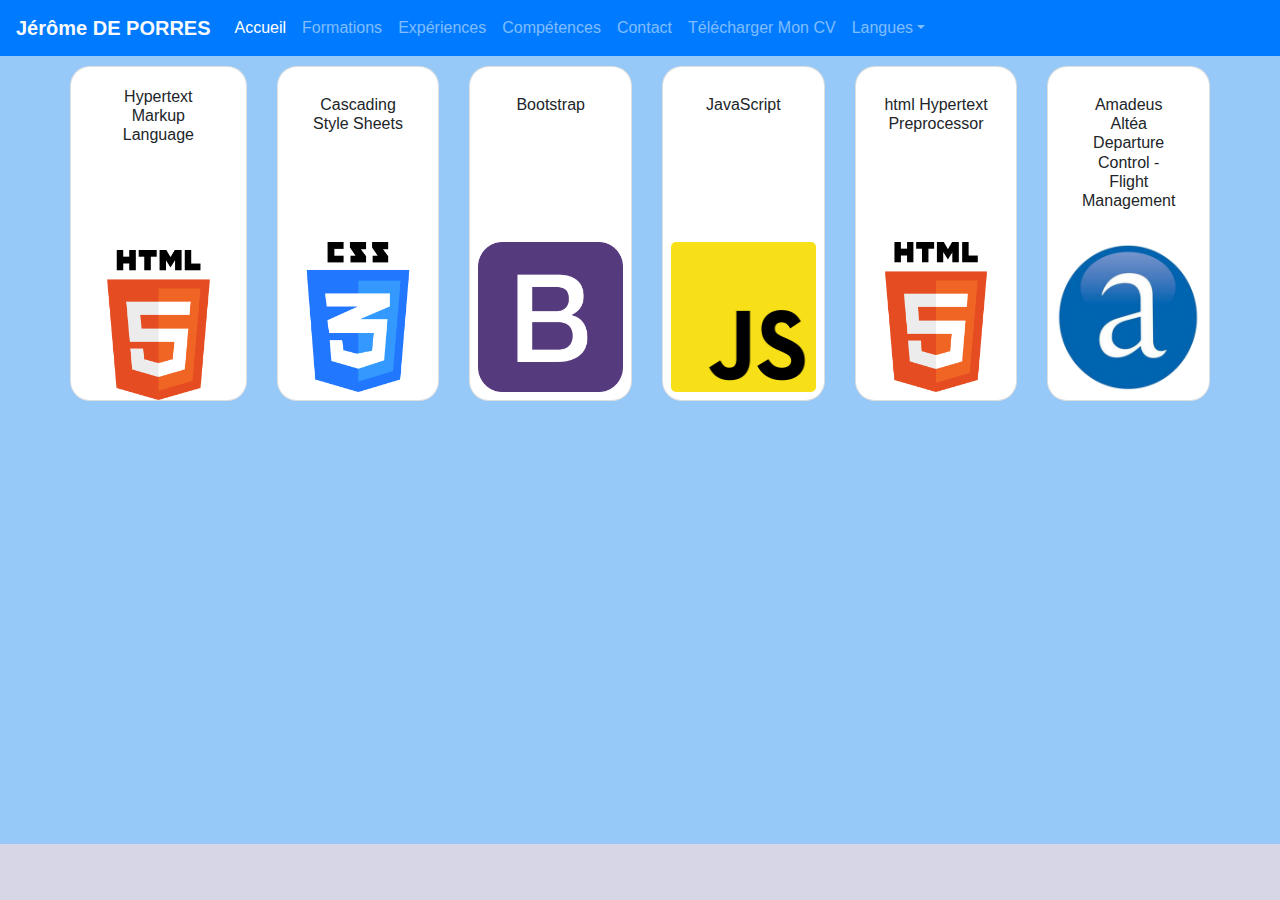
==== CompetencesFR.html @ da7df124 "CV" ====
<!DOCTYPE html>
    <head>
        <meta charset="UTF-8">
        <title>CV Jerome DE PORRES</title>
        <meta name="viewport" content="width=device-width, initial-scale=1">
        <link rel="stylesheet" href="https://maxcdn.bootstrapcdn.com/bootstrap/4.0.0/css/bootstrap.min.css" integrity="sha384-Gn5384xqQ1aoWXA+058RXPxPg6fy4IWvTNh0E263XmFcJlSAwiGgFAW/dAiS6JXm" crossorigin="anonymous">
        <link rel="stylesheet" href="Assets/css/Styles.css"/>
        <link rel="stylesheet" href="https://use.fontawesome.com/releases/v5.7.0/css/all.css" integrity="sha384-lZN37f5QGtY3VHgisS14W3ExzMWZxybE1SJSEsQp9S+oqd12jhcu+A56Ebc1zFSJ" crossorigin="anonymous">
    </head>
        <body>
            <div class="container-fluid" id="menubar">
                <nav class="navbar fixed-top navbar-expand-xl navbar-dark bg-primary">
                  <a class="navbar-brand font-weight-bold text-light">Jérôme DE PORRES</a>
                  <button class="navbar-toggler" type="button" data-toggle="collapse" data-target="#CV" aria-controls="navbarsExample09" aria-expanded="false" aria-label="Toggle navigation">
                    <span class="navbar-toggler-icon"></span>
                  </button>
                <div class="collapse navbar-collapse" id="CV">
                    <ul class="navbar-nav mr-auto">
                      <li class="nav-item active"><a class="nav-link" href="index.html">Accueil<span class="sr-only">(current)</span></a></li>
                      <li class="nav-item"><a class="nav-link" href="FormationsFR.html">Formations</a></li>
                      <li class="nav-item"><a class="nav-link" href="ExperiencesFR.html">Expériences</a></li>
                      <li class="nav-item"><a class="nav-link" href="CompetencesFR.html">Compétences</a></li>
                      <li class="nav-item"><a class="nav-link" href="ContactFR.html">Contact</a></li>
                      <li class="nav-item"><a class="nav-link" href="Assets/Images/CVJeromeDEPORRES.pdf" download>Télécharger Mon CV</a></li>
                      <li class="nav-item dropdown"><a class="nav-link dropdown-toggle" href="http://example.com" id="dropdown09" data-toggle="dropdown" aria-haspopup="true" aria-expanded="false">Langues</a>
                        <div class="dropdown-menu" aria-labelledby="dropdown09">
                          <a class="dropdown-item" href="French.png" title="Français"><img src="Assets/Images/FR.png" height="15px" width="20px"></a>
                          <a class="dropdown-item" href="English.png" title="English"><img src="Assets/Images/EN.png" height="15px" width="20px"></a>
                        </div>
                    </ul>
                  </div>
                </nav>
                <div class="container text-center">
                    <div class="row padding-mobile">
                  <div class="card-deck">
                    <div class="card cards col-xl-3 col-md-6 col-xs-12 my-1 mt-3">
                      <div class="card-body">
                        <h6 class="card-title">Hypertext Markup Language</h6>
                      </div>
                      <img class="card-img-top img-fluid comimage mx-auto" src="Assets/Images/html.png" alt="html">
                    </div>
                    <div class="card p-2 cards col-xl-3 col-md-6 col-xs-12 my-1 mt-3">
                      <div class="card-body">
                        <h6 class="card-title">Cascading Style Sheets</h6>
                      </div>
                      <img class="card-img-top img-fluid comimage mx-auto" src="Assets/Images/css.png" alt="css">
                    </div>
                    <div class="card p-2 cards col-xl-3 col-md-6 col-xs-12 my-1 mt-3">
                      <div class="card-body">
                        <h6 class="card-title">Bootstrap</h6>
                      </div>
                      <img class="card-img-top img-fluid comimage mx-auto" src="Assets/Images/bootstrap.jpg" alt="bootstrap">
                    </div>
                    <div class="card p-2 cards col-xl-3 col-md-6 col-xs-12 my-1 mt-3">
                      <div class="card-body">
                        <h6 class="card-title">JavaScript</h6>
                      </div>
                      <img class="card-img-top img-fluid forimages comimage mx-auto" src="Assets/Images/js.png" alt="js">
                    </div>
                    <div class="card p-2 cards col-xl-3 col-md-6 col-xs-12 my-1 mt-3">
                      <div class="card-body">
                        <h6 class="card-title">html Hypertext Preprocessor</h6>
                      </div>
                      <img class="card-img-top img-fluid forimages comimage mx-auto" src="Assets/Images/html.png" alt="js">
                    </div>
                       <div class="card p-2 cards col-xl-3 col-md-6 col-xs-12 my-1 mt-3">
                      <div class="card-body">
                        <h6 class="card-title">Amadeus Altéa Departure Control - Flight Management</h6>
                      </div>
                      <img class="card-img-top img-fluid forimages comimage mx-auto" src="Assets/Images/amadeus.png" alt="js">
                    </div>
                  </div> 
                    </div>
                <footer id="footer" class="py-3 text-center">
                    <a href="tel:+33753426517"><i class="fas fa-mobile-alt fa-lg mr-md-5 mr-3"></i></a>
                    <a href="mailto: deporresjerome@yahoo.com"><i class="far fa-envelope fa-lg mr-md-5 mr-3"></i></a>
                    <a href="https://www.facebook.com/jerome.porres" target="blank"><i class="fab fa-facebook-square fa-lg mr-md-5 mr-3"></i></a>
                    <a href="https://www.linkedin.com/in/jeromedeporres/" target="_blank"><i class="fab fa-linkedin-in fa-lg mr-md-5 mr-3"></i></a>
                    <a href="https://www.instagram.com/jeromedeporres/?hl=fr" target="_blank"><i class="fab fa-instagram fa-lg mr-md-5 mr-3"></i></a>
                    <a href="https://github.com/jeromedeporres" target="_blank"><i class="fab fa-github fa-lg mr-md-5 mr-3"></i></a>
                </footer>
                <script src="https://code.jquery.com/jquery-3.3.1.slim.min.js" integrity="sha384-q8i/X+965DzO0rT7abK41JStQIAqVgRVzpbzo5smXKp4YfRvH+8abtTE1Pi6jizo" crossorigin="anonymous"></script>
                <script src="https://cdnjs.cloudflare.com/ajax/libs/popper.js/1.14.3/umd/popper.min.js" integrity="sha384-ZMP7rVo3mIykV+2+9J3UJ46jBk0WLaUAdn689aCwoqbBJiSnjAK/l8WvCWPIPm49" crossorigin="anonymous"></script>
                <script src="https://stackpath.bootstrapcdn.com/bootstrap/4.1.3/js/bootstrap.min.js" integrity="sha384-ChfqqxuZUCnJSK3+MXmPNIyE6ZbWh2IMqE241rYiqJxyMiZ6OW/JmZQ5stwEULTy" crossorigin="anonymous"></script>
            </body>
    </html>
---- Assets/css/Styles.css ----
.menubar {
    width: 100%;
    font-size: 50px;
    display: inline-block;
    font-weight: 500;
    position: 20%;
}
.figimage {
    padding-top: 10%;
}
.big-banner {
  background-size: 100%;
  width: 100%;
  color:black;
  font-size: 21px;
  margin-top: 100px;
  margin-bottom: 100px;
}
body {
  background-color: rgb(151, 201, 248);
  margin-bottom: 60px;
  margin-top: 50px;
}
#footer {
  position: fixed;
  left: 0;
  bottom: 0;
  width: 100%;
  background-color: #d6d6e6;
  text-align: center;
}
.expimages {
  border-radius: 5px 5px 5px 5px;
  width: 6rem;
  margin-top: 20px;

}
.forimages {
  border-radius: 5px 5px 5px 5px;
  width: 6rem;
}
.cards {
  border-radius: 20px 20px 20px 20px;
}
.comimage {
  border-radius: 5px 5px 5px 5px;
  height: 150px;
  width: 150px;
}
p {
  font-size: 16px;
}
/*contact form */

@import url(https://fonts.googleapis.com/css?family=Roboto:400,300,600,400italic);
@import url(https://fonts.googleapis.com/css2?family=Kaushan+Script&family=Piedra&display=swap);
* {
  margin: 0;
  padding: 0;
  box-sizing: border-box;
  -webkit-box-sizing: border-box;
  -moz-box-sizing: border-box;
  -webkit-font-smoothing: antialiased;
  -moz-font-smoothing: antialiased;
  -o-font-smoothing: antialiased;
  text-rendering: optimizeLegibility;
}
.container-form {
  max-width: 600px;
  width: 100%;
  margin: 0 auto;
  position: relative;
  margin-top: 70px;
}

#contactForm input[type="text"],
#contactForm input[type="email"],
#contactForm input[type="tel"],
#contactForm textarea,
#contactForm button[type="submit"] {
  font: 400 12px/16px "Roboto", Helvetica, Arial, sans-serif, 'Kaushan, Script' cursive;
}
#contactForm {
  background: #fdfdfd;
  padding: 30px;
  margin: 30px 0;
  box-shadow: 0 0 20px 0 rgba(0, 0, 0, 0.2), 0 5px 5px 0 rgba(0, 0, 0, 0.24);
  border-radius: 20px 20px 20px 20px;
}

#contactForm h3 {
  display: block;
  font-size: 30px;
  font-weight: 300;
  margin-bottom: 20px;
  text-align: center;
  font-family: 'Kaushan Script', cursive;
  }
fieldset {
  border: medium none !important;
  margin: 0 0 10px;
  min-width: 100%;
  padding: 0;
  width: 100%;
}

#contactForm input[type="text"],
#contactForm input[type="email"],
#contactForm input[type="tel"],
#contactForm textarea {
  width: 100%;
  border: 1px solid #ccc;
  background: #FFF;
  margin: 0 0 5px;
  padding: 10px;
}

#contactForm input[type="text"]:hover,
#contactForm input[type="email"]:hover,
#contactForm input[type="tel"]:hover,
#contactForm textarea:hover {
  -webkit-transition: border-color 0.3s ease-in-out;
  -moz-transition: border-color 0.3s ease-in-out;
  transition: border-color 0.3s ease-in-out;
  border: 1px solid rgb(6, 154, 253);
}

#contactForm textarea {
  height: 100px;
  max-width: 100%;
  resize: none;
}

#contactForm button[type="submit"] {
  cursor: pointer;
  width: 100%;
  border: 2px;
  background:  rgb(151, 201, 248);
  color: #FFF;
  margin: 0 0 5px;
  padding: 10px;
  font-size: 15px;
}

#contactForm button[type="submit"]:hover {
  background:  rgb(24, 47, 68);
  -webkit-transition: background 0.3s ease-in-out;
  -moz-transition: background 0.3s ease-in-out;
  transition: background-color 0.3s ease-in-out;
}

#contactForm button[type="submit"]:active {
  box-shadow: inset 0 1px 3px rgba(0, 0, 0, 0.5);
}

#contactForm input:focus,
#contactForm textarea:focus {
  outline: 1;
  border: 1px solid #aaa;
}
::-webkit-input-placeholder {
  color: #888;
}
:-moz-placeholder {
  color: #888;
}
::-moz-placeholder {
  color: #888;
}
:-ms-input-placeholder {
  color: #888;
}
#dip {
    margin-left: 15%;
}
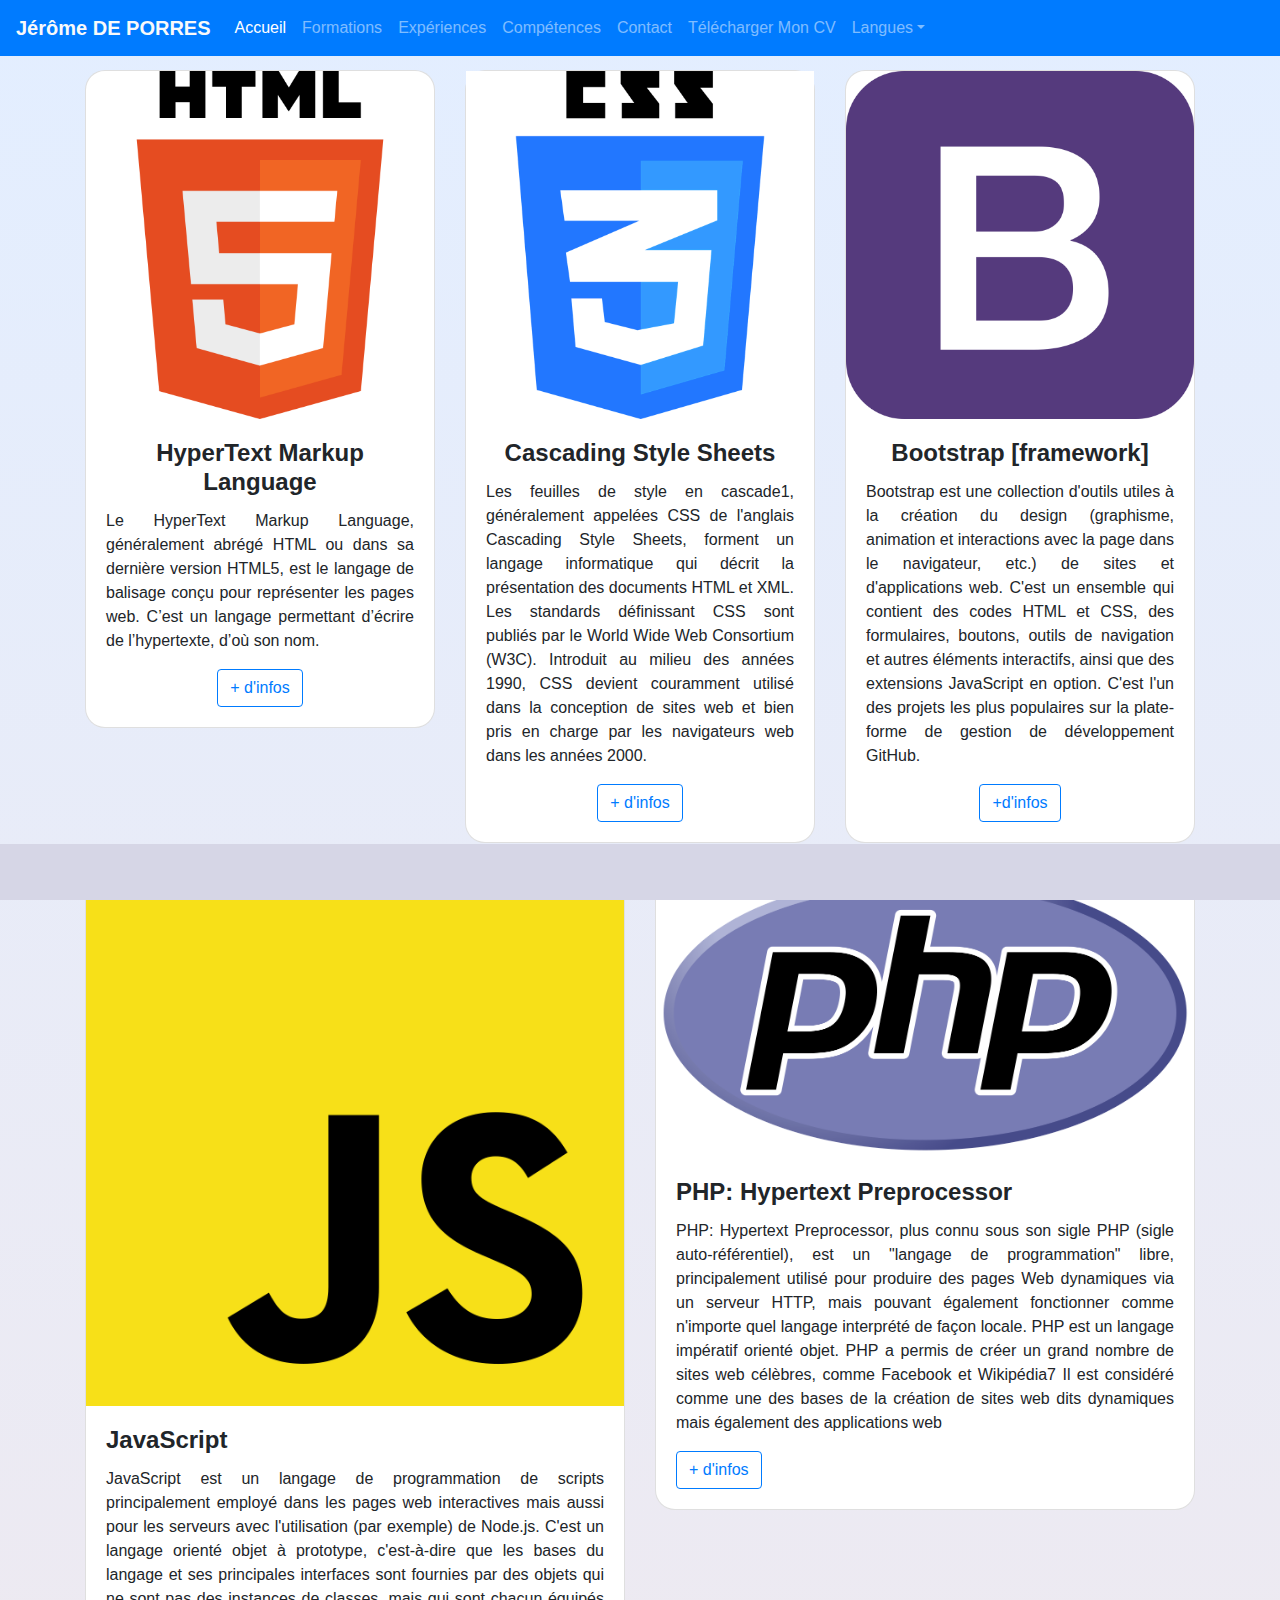
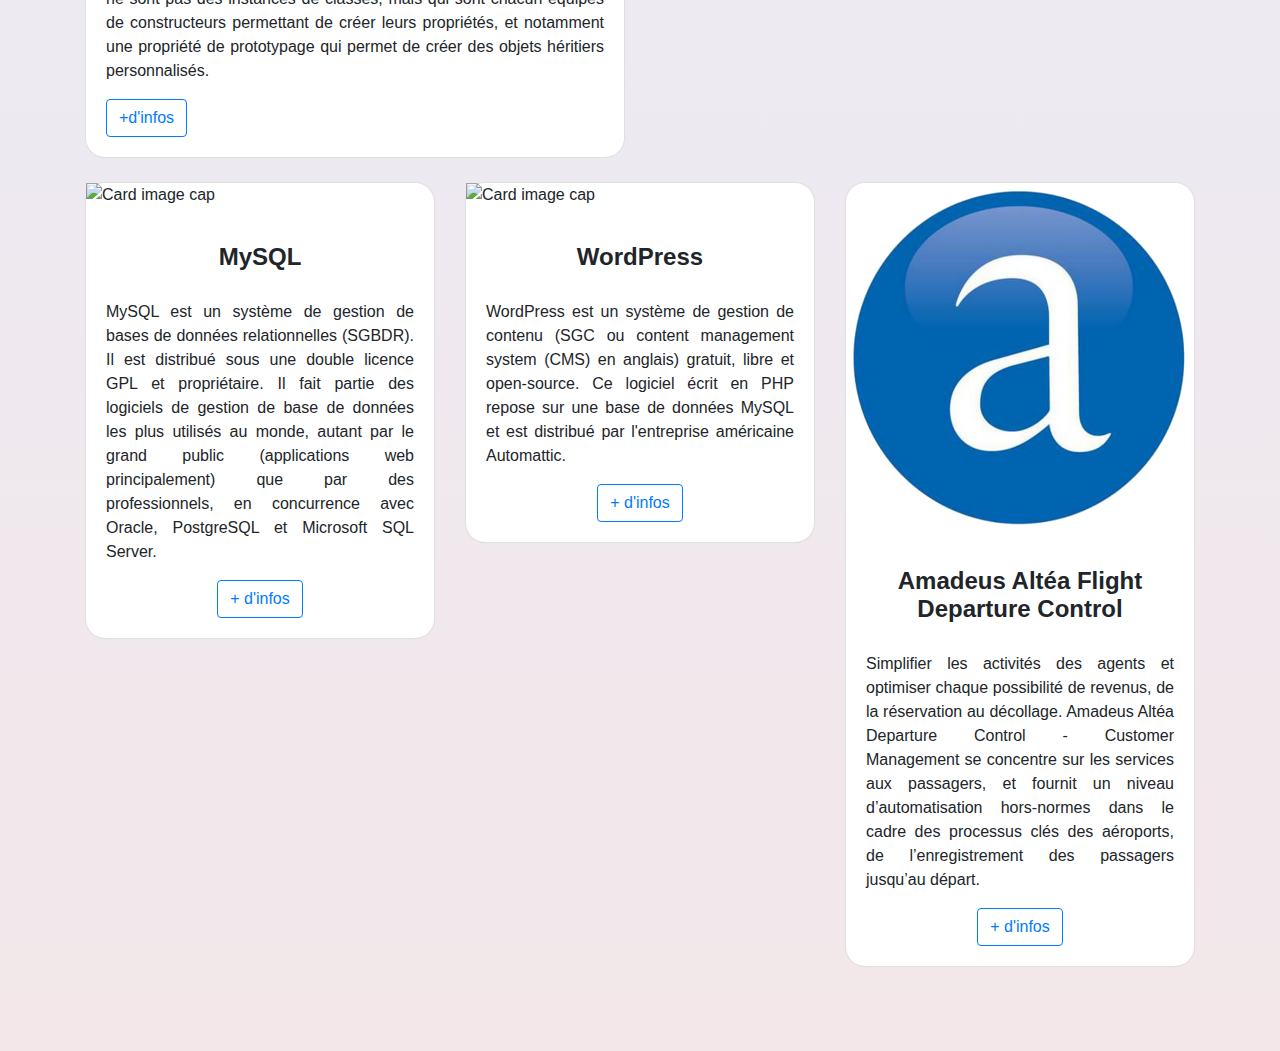
==== commit f7ff7ae7: "initial commit" ====
--- a/CompetencesFR.html
+++ b/CompetencesFR.html
@@ -7,70 +7,135 @@
         <link rel="stylesheet" href="Assets/css/Styles.css"/>
         <link rel="stylesheet" href="https://use.fontawesome.com/releases/v5.7.0/css/all.css" integrity="sha384-lZN37f5QGtY3VHgisS14W3ExzMWZxybE1SJSEsQp9S+oqd12jhcu+A56Ebc1zFSJ" crossorigin="anonymous">
     </head>
-        <body>
+        <body class="hm-gradient">
             <div class="container-fluid" id="menubar">
                 <nav class="navbar fixed-top navbar-expand-xl navbar-dark bg-primary">
                   <a class="navbar-brand font-weight-bold text-light">Jérôme DE PORRES</a>
                   <button class="navbar-toggler" type="button" data-toggle="collapse" data-target="#CV" aria-controls="navbarsExample09" aria-expanded="false" aria-label="Toggle navigation">
                     <span class="navbar-toggler-icon"></span>
                   </button>
-                <div class="collapse navbar-collapse" id="CV">
-                    <ul class="navbar-nav mr-auto">
-                      <li class="nav-item active"><a class="nav-link" href="index.html">Accueil<span class="sr-only">(current)</span></a></li>
-                      <li class="nav-item"><a class="nav-link" href="FormationsFR.html">Formations</a></li>
-                      <li class="nav-item"><a class="nav-link" href="ExperiencesFR.html">Expériences</a></li>
-                      <li class="nav-item"><a class="nav-link" href="CompetencesFR.html">Compétences</a></li>
-                      <li class="nav-item"><a class="nav-link" href="ContactFR.html">Contact</a></li>
-                      <li class="nav-item"><a class="nav-link" href="Assets/Images/CVJeromeDEPORRES.pdf" download>Télécharger Mon CV</a></li>
-                      <li class="nav-item dropdown"><a class="nav-link dropdown-toggle" href="http://example.com" id="dropdown09" data-toggle="dropdown" aria-haspopup="true" aria-expanded="false">Langues</a>
-                        <div class="dropdown-menu" aria-labelledby="dropdown09">
-                          <a class="dropdown-item" href="French.png" title="Français"><img src="Assets/Images/FR.png" height="15px" width="20px"></a>
-                          <a class="dropdown-item" href="English.png" title="English"><img src="Assets/Images/EN.png" height="15px" width="20px"></a>
+                    <div class="collapse navbar-collapse" id="CV">
+                        <ul class="navbar-nav mr-auto">
+                            <li class="nav-item active"><a class="nav-link" href="index.html">Accueil<span class="sr-only">(current)</span></a></li>
+                            <li class="nav-item"><a class="nav-link" href="FormationsFR.html">Formations</a></li>
+                            <li class="nav-item"><a class="nav-link" href="ExperiencesFR.html">Expériences</a></li>
+                            <li class="nav-item"><a class="nav-link" href="CompetencesFR.html">Compétences</a></li>
+                            <li class="nav-item"><a class="nav-link" href="ContactFR.html">Contact</a></li>
+                            <li class="nav-item"><a class="nav-link" href="Assets/Images/CV_JeromeANTONMARTINDEPORRES_FR.pdf" download>Télécharger Mon CV</a></li>
+                            <li class="nav-item dropdown"><a class="nav-link dropdown-toggle" href="http://example.com" id="dropdown09" data-toggle="dropdown" aria-haspopup="true" aria-expanded="false">Langues</a>
+                                <div class="dropdown-menu" aria-labelledby="dropdown09">
+                                    <a class="dropdown-item" href="index.html" title="Français"><img src="Assets/Images/FR.png" height="20px" width="20px"> Français</a>
+                                    <a class="dropdown-item" href="indexEng.html" title="English"><img src="Assets/Images/ENG.png" height="20px" width="20px"> English</a>
+                                  </div>
+                        </ul>
+                    </div>
+                </nav>
+            </div>
+            <div class="container mt-4">
+                <div class="row">
+                    <div class="col-lg-4 col-md-12 mb-4">
+                        <div class="card">
+                            <div class="view overlay hm-white-slight">
+                                <img src="Assets/Images/html.png" class="img-fluid" alt="photo" height="450" width="850">
+                            </div>
+                                <div class="card-body text-center">
+                                    <h4 class="card-title text-center"><strong>HyperText Markup Language</strong> </h4>
+                                    <p class="card-text text-justify">Le HyperText Markup Language, généralement abrégé HTML ou dans sa dernière version HTML5, est le langage de balisage conçu pour représenter les pages web. C’est un langage permettant d’écrire de l’hypertexte, d’où son nom.</p>
+                                    <a href="https://fr.wikipedia.org/wiki/Hypertext_Markup_Language" class="btn btn-outline-primary waves-effect">+ d'infos</a>
+                                </div>
                         </div>
-                    </ul>
-                  </div>
-                </nav>
-                <div class="container text-center">
-                    <div class="row padding-mobile">
-                  <div class="card-deck">
-                    <div class="card cards col-xl-3 col-md-6 col-xs-12 my-1 mt-3">
-                      <div class="card-body">
-                        <h6 class="card-title">Hypertext Markup Language</h6>
-                      </div>
-                      <img class="card-img-top img-fluid comimage mx-auto" src="Assets/Images/html.png" alt="html">
                     </div>
-                    <div class="card p-2 cards col-xl-3 col-md-6 col-xs-12 my-1 mt-3">
-                      <div class="card-body">
-                        <h6 class="card-title">Cascading Style Sheets</h6>
-                      </div>
-                      <img class="card-img-top img-fluid comimage mx-auto" src="Assets/Images/css.png" alt="css">
+                        <div class="col-lg-4 col-md-12 mb-4">
+                            <div class="card">
+                                <div class="view overlay hm-white-slight">
+                                    <img src="Assets/Images/css.png" class="img-fluid" alt="photo">
+                                </div>
+                                <div class="card-body text-center">
+                                    <h4 class="card-title text-center"><strong>Cascading Style Sheets</strong></h4>
+                                    <p class="card-text text-justify">Les feuilles de style en cascade1, généralement appelées CSS de l'anglais Cascading Style Sheets, forment un langage informatique qui décrit la présentation des documents HTML et XML. Les standards définissant CSS sont publiés par le World Wide Web Consortium (W3C). Introduit au milieu des années 1990, CSS devient couramment utilisé dans la conception de sites web et bien pris en charge par les navigateurs web dans les années 2000.</p>
+                                    <a href="https://fr.wikipedia.org/wiki/Feuilles_de_style_en_cascade" class="btn btn-outline-primary waves-effect">+ d'infos</a>
+                                </div>
+                            </div>
+                        </div>
+                        <div class="col-lg-4 col-md-12 mb-4">
+                            <div class="card">
+                                <div class="view overlay hm-white-slight">
+                                    <img src="Assets/Images/bootstrap.jpg" class="img-fluid" alt="photo">
+                                </div>
+                                <div class="card-body text-center">
+                                    <h4 class="card-title text-center"><strong>Bootstrap [framework]</strong></h4>
+                                    <p class="card-text text-justify">Bootstrap est une collection d'outils utiles à la création du design (graphisme, animation et interactions avec la page dans le navigateur, etc.) de sites et d'applications web. C'est un ensemble qui contient des codes HTML et CSS, des formulaires, boutons, outils de navigation et autres éléments interactifs, ainsi que des extensions JavaScript en option. C'est l'un des projets les plus populaires sur la plate-forme de gestion de développement GitHub.</p>
+                                    <a href="https://getbootstrap.com/" class="btn btn-outline-primary waves-effect">+d'infos</a>
+                                </div>
+                            </div>
+                        </div>
+                </div>
+                    <div class="row"> <!-- Nouvelle row -->
+                        <div class="col-md-6 mb-4"> <!-- Grid column -->
+                            <div class="card">
+                                <div class="view overlay hm-white-slight">
+                                    <img src="Assets/Images/js.png" class="img-fluid" alt="photo">
+                                </div>
+                                <div class="card-body">
+                                    <h4 class="card-title"><strong>JavaScript</strong></h4>
+                                    <p class="card-text text-justify">JavaScript est un langage de programmation de scripts principalement employé dans les pages web interactives mais aussi pour les serveurs avec l'utilisation (par exemple) de Node.js. C'est un langage orienté objet à prototype, c'est-à-dire que les bases du langage et ses principales interfaces sont fournies par des objets qui ne sont pas des instances de classes, mais qui sont chacun équipés de constructeurs permettant de créer leurs propriétés, et notamment une propriété de prototypage qui permet de créer des objets héritiers personnalisés.</p>
+                                    <a href="https://fr.wikipedia.org/wiki/JavaScript" class="btn btn-outline-primary waves-effect">+d'infos</a>
+                                </div>
+                            </div>
+                        </div>
+                        <div class="col-md-6 mb-4">
+                            <div class="card">
+                                <div class="view overlay hm-white-slight">
+                                    <img src="Assets/Images/php.png" class="img-fluid" alt="photo">
+                                </div>
+                                <div class="card-body">
+                                    <h4 class="card-title"><strong>PHP: Hypertext Preprocessor</strong></h4>
+                                    <p class="card-text text-justify">PHP: Hypertext Preprocessor, plus connu sous son sigle PHP (sigle auto-référentiel), est un "langage de programmation" libre, principalement utilisé pour produire des pages Web dynamiques via un serveur HTTP, mais pouvant également fonctionner comme n'importe quel langage interprété de façon locale. PHP est un langage impératif orienté objet. PHP a permis de créer un grand nombre de sites web célèbres, comme Facebook et Wikipédia7 Il est considéré comme une des bases de la création de sites web dits dynamiques mais également des applications web</p>
+                                    <a href="https://fr.wikipedia.org/wiki/PHP" class="btn btn-outline-primary waves-effect">+ d'infos</a>
+                                </div>
+                            </div>
+                        </div>
                     </div>
-                    <div class="card p-2 cards col-xl-3 col-md-6 col-xs-12 my-1 mt-3">
-                      <div class="card-body">
-                        <h6 class="card-title">Bootstrap</h6>
-                      </div>
-                      <img class="card-img-top img-fluid comimage mx-auto" src="Assets/Images/bootstrap.jpg" alt="bootstrap">
+                    <div class="row"> <!-- Nouvelle row -->
+                        <div class="col-lg-4 col-md-12 mb-4">
+                            <div class="card elegant-color">
+                                <div class="view overlay hm-white-slight">
+                                    <img src="Assets/Images/MySQL.png" class="img-fluid" alt="Card image cap">
+                                </div>
+                                <div class="card-body text-center">
+                                    <h4 class="card-title white-text py-3"><strong>MySQL</strong></h4>
+                                    <p class="card-text text-justify">MySQL est un système de gestion de bases de données relationnelles (SGBDR). Il est distribué sous une double licence GPL et propriétaire. Il fait partie des logiciels de gestion de base de données les plus utilisés au monde, autant par le grand public (applications web principalement) que par des professionnels, en concurrence avec Oracle, PostgreSQL et Microsoft SQL Server.</p>
+                                    <a href=" https://fr.wikipedia.org/wiki/WordPress" class="btn btn-outline-primary waves-effect">+ d'infos</a>
+                                </div>
+        
+                            </div>
+                        </div>
+                        <div class="col-lg-4 col-md-6 mb-4">
+                            <div class="card light-blue">
+                                <div class="view overlay hm-blue-slight">
+                                    <img src="Assets/Images/WordPress.png" class="img-fluid" alt="Card image cap">
+                                </div>
+                                <div class="card-body text-center">
+                                    <h4 class="card-title white-text py-3"><strong>WordPress</strong></h4>
+                                    <p class="card-text text-justify">WordPress est un système de gestion de contenu (SGC ou content management system (CMS) en anglais) gratuit, libre et open-source. Ce logiciel écrit en PHP repose sur une base de données MySQL et est distribué par l'entreprise américaine Automattic.</p>
+                                    <a href="https://fr.wikipedia.org/wiki/WordPress" class="btn btn-outline-primary waves-effect">+ d'infos</a>
+                                </div>
+                            </div>
+                        </div>
+                        <div class="col-lg-4 col-md-6 mb-4">
+                            <div class="card red">
+                                <div class="view overlay hm-red-slight">
+                                    <img src="Assets/Images/amadeus.png" class="img-fluid" alt="Card image cap">
+                                </div>
+                                <div class="card-body text-center">
+                                    <h4 class="card-title white-text py-3"><strong>Amadeus Altéa Flight Departure Control</strong></h4>
+                                    <p class="card-text text-justify">Simplifier les activités des agents et optimiser chaque possibilité de revenus, de la réservation au décollage. Amadeus Altéa Departure Control - Customer Management se concentre sur les services aux passagers, et fournit un niveau d’automatisation hors-normes dans le cadre des processus clés des aéroports, de l’enregistrement des passagers jusqu’au départ.</p>
+                                    <a href="https://amadeus.com/fr/portfolio/compagnies-aeriennes/amadeus-altea-departure-control-customer-management" class="btn btn-outline-primary waves-effect">+ d'infos</a>
+                                </div>
+                            </div>
+                        </div>
                     </div>
-                    <div class="card p-2 cards col-xl-3 col-md-6 col-xs-12 my-1 mt-3">
-                      <div class="card-body">
-                        <h6 class="card-title">JavaScript</h6>
-                      </div>
-                      <img class="card-img-top img-fluid forimages comimage mx-auto" src="Assets/Images/js.png" alt="js">
-                    </div>
-                    <div class="card p-2 cards col-xl-3 col-md-6 col-xs-12 my-1 mt-3">
-                      <div class="card-body">
-                        <h6 class="card-title">html Hypertext Preprocessor</h6>
-                      </div>
-                      <img class="card-img-top img-fluid forimages comimage mx-auto" src="Assets/Images/html.png" alt="js">
-                    </div>
-                       <div class="card p-2 cards col-xl-3 col-md-6 col-xs-12 my-1 mt-3">
-                      <div class="card-body">
-                        <h6 class="card-title">Amadeus Altéa Departure Control - Flight Management</h6>
-                      </div>
-                      <img class="card-img-top img-fluid forimages comimage mx-auto" src="Assets/Images/amadeus.png" alt="js">
-                    </div>
-                  </div> 
-                    </div>
+            </div>
                 <footer id="footer" class="py-3 text-center">
                     <a href="tel:+33753426517"><i class="fas fa-mobile-alt fa-lg mr-md-5 mr-3"></i></a>
                     <a href="mailto: deporresjerome@yahoo.com"><i class="far fa-envelope fa-lg mr-md-5 mr-3"></i></a>
@@ -82,5 +147,7 @@
                 <script src="https://code.jquery.com/jquery-3.3.1.slim.min.js" integrity="sha384-q8i/X+965DzO0rT7abK41JStQIAqVgRVzpbzo5smXKp4YfRvH+8abtTE1Pi6jizo" crossorigin="anonymous"></script>
                 <script src="https://cdnjs.cloudflare.com/ajax/libs/popper.js/1.14.3/umd/popper.min.js" integrity="sha384-ZMP7rVo3mIykV+2+9J3UJ46jBk0WLaUAdn689aCwoqbBJiSnjAK/l8WvCWPIPm49" crossorigin="anonymous"></script>
                 <script src="https://stackpath.bootstrapcdn.com/bootstrap/4.1.3/js/bootstrap.min.js" integrity="sha384-ChfqqxuZUCnJSK3+MXmPNIyE6ZbWh2IMqE241rYiqJxyMiZ6OW/JmZQ5stwEULTy" crossorigin="anonymous"></script>
-            </body>
+
+
+        </body>
     </html>--- a/Assets/css/Styles.css
+++ b/Assets/css/Styles.css
@@ -4,6 +4,9 @@
     display: inline-block;
     font-weight: 500;
     position: 20%;
+}
+.jumbotron {
+  background-color: white;
 }
 .figimage {
     padding-top: 10%;
@@ -19,7 +22,7 @@
 body {
   background-color: rgb(151, 201, 248);
   margin-bottom: 60px;
-  margin-top: 50px;
+  margin-top: 70px;
 }
 #footer {
   position: fixed;
@@ -36,17 +39,19 @@
 
 }
 .forimages {
-  border-radius: 5px 5px 5px 5px;
+ /*  border-radius: 5px 5px 5px 5px; */
   width: 6rem;
 }
 .cards {
   border-radius: 20px 20px 20px 20px;
 }
-.comimage {
-  border-radius: 5px 5px 5px 5px;
-  height: 150px;
-  width: 150px;
+.card {
+  border-radius: 20px 20px 20px 20px;
 }
+/* img {
+  border-radius: 20px 20px 0px 0px;
+} */
+
 p {
   font-size: 16px;
 }
@@ -172,4 +177,10 @@
 }
 #dip {
     margin-left: 15%;
+}
+.hm-gradient {
+  background-image: linear-gradient(to top, #f3e7e9 0%, #e3eeff 99%, #e3eeff 100%);
+}
+.darken-grey-text {
+  color: #2E2E2E;
 }